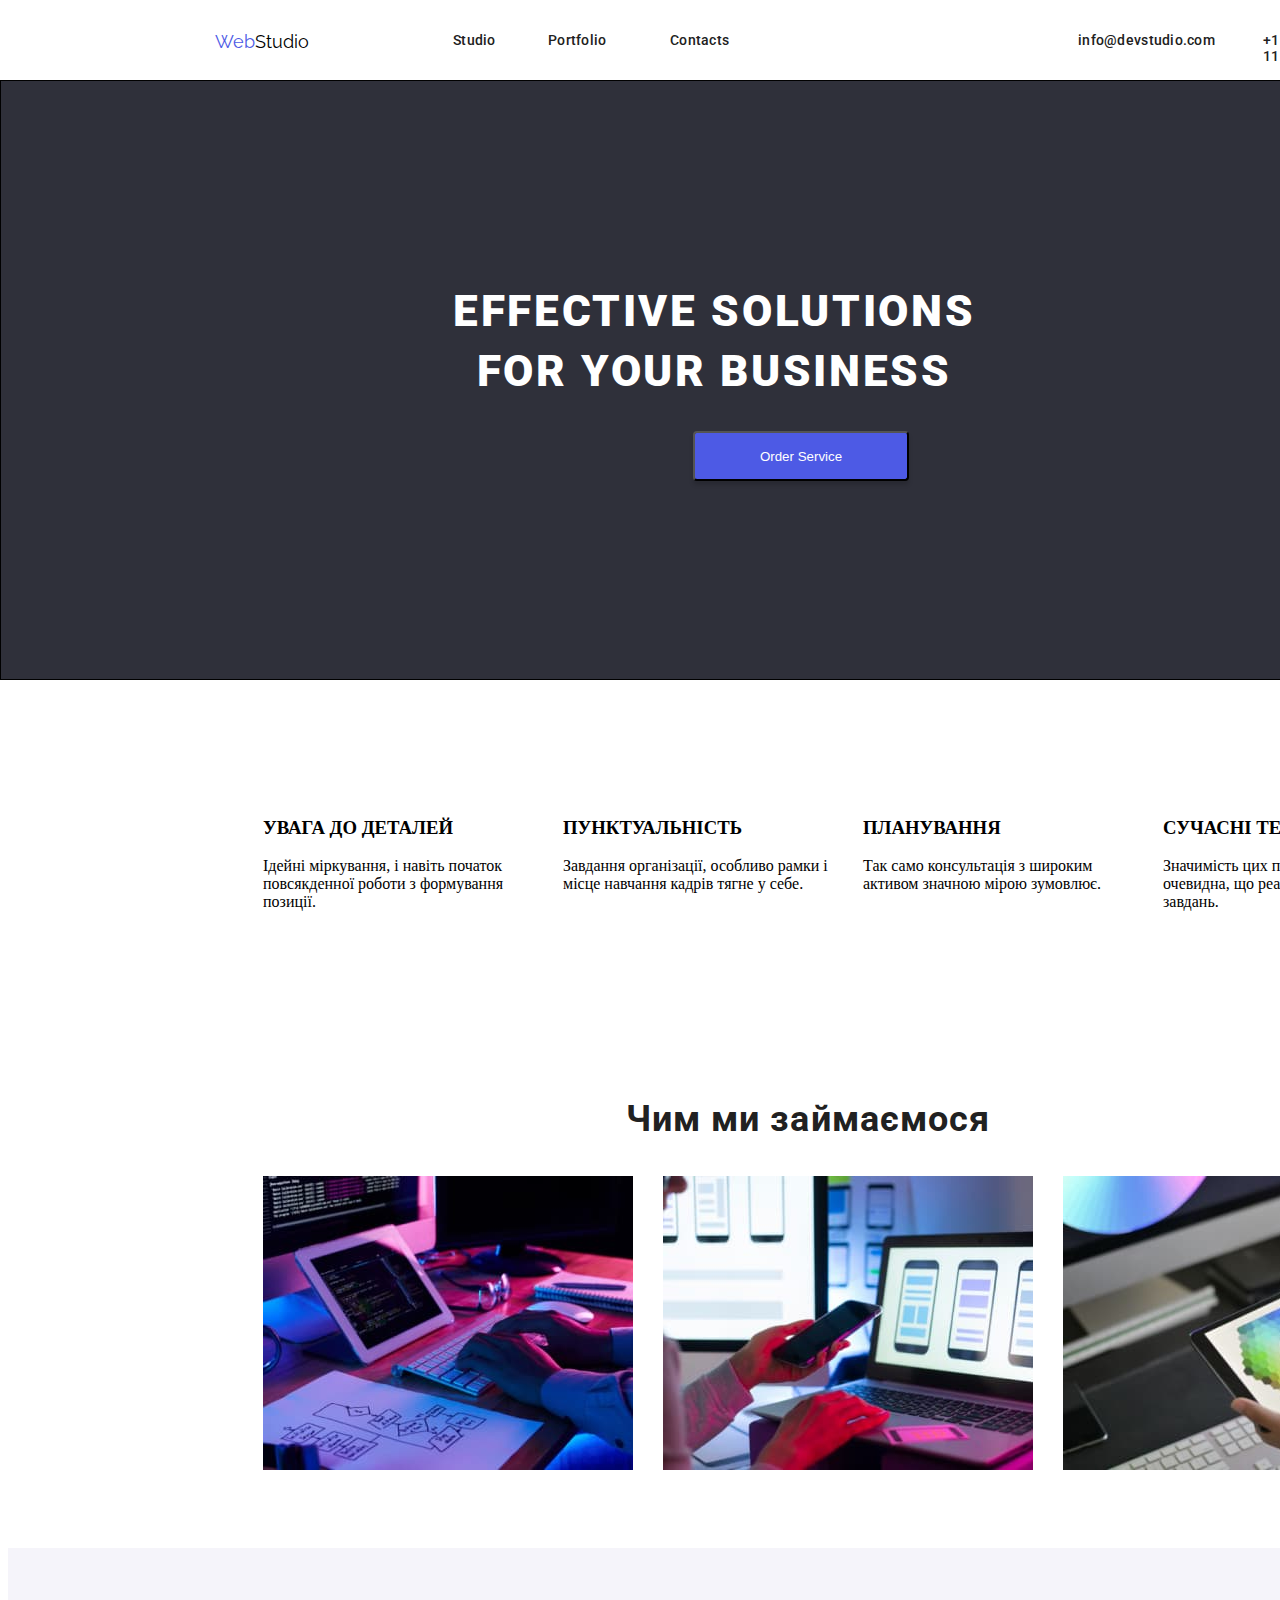
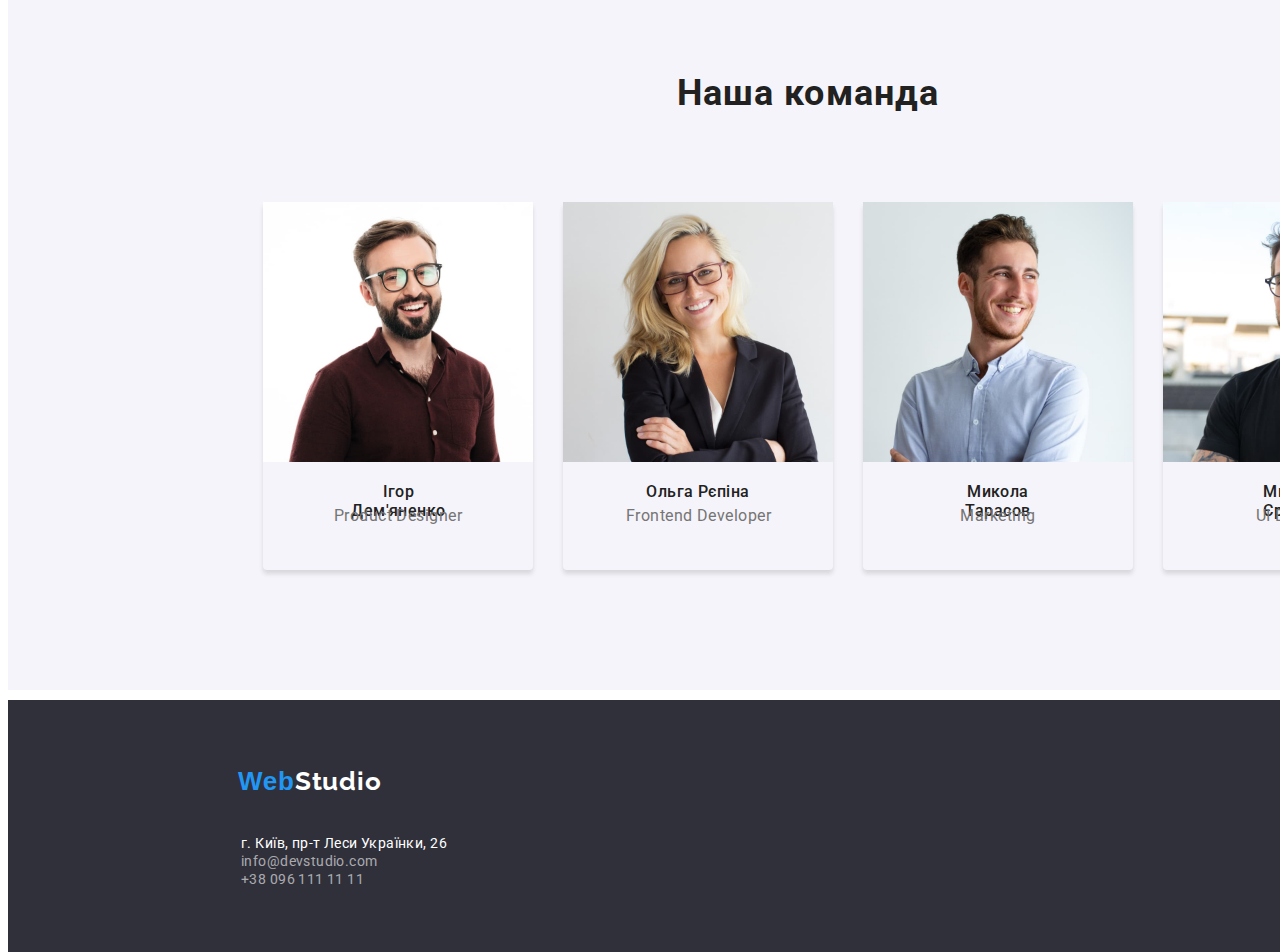
==== index.html @ 1458712d "s" ====
<!DOCTYPE html>
<html lang="uk">
<head>
  <meta charset="UTF-8">
  <meta http-equiv="X-UA-Compatible" content="IE=edge">
  <meta name="viewport" content="width=device-width, initial-scale=1.0">
  <title>WebStudio</title>
  <link rel="preconnect" href="https://fonts.googleapis.com">
  <link rel="preconnect" href="https://fonts.gstatic.com" crossorigin>
  <link href="https://fonts.googleapis.com/css2?family=Raleway:wght@700&family=Roboto:wght@400;500;700;900&display=swap" rel="stylesheet">
  <link rel="stylesheet" href="./css/style.css"/>
</head>
<body>
  <header>
    <nav>
      <a href="./index.html" class="logo"><span class="logo-web">Web</span>Studio</a>
      <ul class="social-links">
        <li class="studio"><a href="./index.html" class="link">Studio</a></li>
        <li class="portfolio"><a href="./portfolio.html" class="link">Portfolio</a></li>
        <li class="contact"><a href="#" class="link">Contacts</a></li>
      </ul>
      <span class="line"></span>
      <ul class="auth-nav">
        <li class="mail"><a href="mailto:info@devstudio.com" class="link">info@devstudio.com</a></li>
        <li class="tel"><a href="tel:+380961111111" class="link">+11 (000) 111-11-11</a></li>
      </ul>
    </nav>
  </header>
  <main>
    <section class="hero">
      <h1 class="hero-title">Effective Solutions<br>for Your Business</h1>
        <button type="button" class="button-primary link">Order Service</button>
    </section>
    <section class="features">
      <h2 class="vissually-hidden">Наші переваги</h2>
      <ul class="ul-features">
        <li class="features-first"><h3>УВАГА ДО ДЕТАЛЕЙ</h3>
          <p>Ідейні міркування, і навіть початок
          повсякденної роботи з формування
          позиції.</p></li>
        <li class="features-second"><h3>ПУНКТУАЛЬНІСТЬ</h3>
          <p>Завдання організації, особливо рамки
          і місце навчання кадрів тягне у себе.</p></li>
        <li class="features-third"><h3>ПЛАНУВАННЯ</h3>
          <p>Так само консультація з широким
          активом значною мірою зумовлює.</p></li>
        <li class="features-fourth"><h3>СУЧАСНІ ТЕХНОЛОГІЇ</h3>
          <p>Значимість цих проблем настільки
          очевидна, що реалізація планових
          завдань.</p></li>
      </ul>
    </section>
    <section class="what-we-do">
      <h2 class="header-section">Чим ми займаємося</h2>
      <ul>
        <li class="jeden"><img src="./img/img.jpg" alt="людина працює з кодом" width="370" height="294"></li>
        <li class="dwa"><img src="./img/box2.jpg" alt="фотографування" width="370" height="294"></li>
        <li class="trzy"><img src="./img/box3.jpg" alt="проєктування" width="370" height="294"></li>
      </ul>
    </section>
    <section class="crew">
      <h2 class="header-crew">Наша команда</h2>
      <ul>
        <li class="igor"><img src="./img/igor.jpg" alt="чоловік у бардовій рубашці" width="270" height="260"><h3 class="namej">Ігор Дем'яненко</h3><p class="pnamej">Product Designer</p></li>
        <li class="olga"><img src="./img/olga.jpg" alt="дівчина в окулярах" width="270" height="260"><h3 class="named">Ольга Рєпіна</h3><p class="pnamed">Frontend Developer</p></li>
        <li class="mykola"><img src="./img/mykola.jpg" alt="хлопець сміється" width="270" height="260"><h3 class="namet">Микола Тарасов</h3><p class="pnamet">Marketing</p></li>
        <li class="michael"><img src="./img/michael.jpg" alt="чоловік в окулярах дивиться в камеру" width="270" height="260"><h3 class="namef">Михайло Єрмаков</h3><p class="pnamef">UI Designer</p></li>
      </ul>
    </section>
  </main>
  <footer class="footer">
    <a href="./index.html" class="logo-footer"><span class="logo-web-footer">Web</span>Studio</a>
    <address>
      <ul class="footer-links">
        <li class="address"><a href="https://goo.gl/maps/CPtrU1FHBa2aNyZL9" class="link-add">г. Київ, пр-т Леси Українки, 26</a></li>
        <li class="mailto"><a href="mailto:info@devstudio.com" class="link-mail">info@devstudio.com</a></li>
        <li class="phone"><a href="tel:+380961111111" class="link-phone">+38 096 111 11 11</a></li>
      </ul>
    </address>
  </footer>
</body>
</html>
---- css/style.css ----
body {
    color: 'Roboto', sans-serif;
}
.social-links .link {
    color:#212121;
    text-decoration: none;
}
.social-links .link:hover,
.social-links .link:focus {
  color: #2196F3;
}
.social-links .link:active {
    color: #2196F3;
}
.auth-nav .link {
    color:#212121;
    text-decoration: none;
}
.auth-nav .link:hover,
.auth-nav .link:focus {
  color: #2196F3;
}
.auth-nav .link:active {
    color: #2196F3;
}
.contact {
    position: absolute;
    width: 64px;
    height: 16px;
    left: 670px;
    top: 32px;
    font-family: 'Roboto';
    font-style: normal;
    font-weight: 500;
    font-size: 14px;
    line-height: 16px;
    letter-spacing: 0.02em;
}
.studio{
    position: absolute;
    width: 45px;
    height: 16px;
    left: 453px;
    right: 1102px;
    top: 32px;
    font-family: 'Roboto';
    font-style: normal;
    font-weight: 500;
    font-size: 14px;
    line-height: 16px;
    letter-spacing: 0.02em;
}
.portfolio {
    position: absolute;
    width: 72px;
    height: 16px;
    left: 548px;
    top: 32px;
    font-family: 'Roboto';
    font-style: normal;
    font-weight: 500;
    font-size: 14px;
    line-height: 16px;
    letter-spacing: 0.02em;
    color: #212121;
}
.mail {
    position: absolute;
    width: 135px;
    height: 16px;
    left: 1078px;
    top: 32px;
    font-family: 'Roboto';
    font-style: normal;
    font-weight: 500;
    font-size: 14px;
    line-height: 16px;
    letter-spacing: 0.02em;
    color: #2196F3;
}
.tel {
    position: absolute;
    width: 122px;
    height: 16px;
    left: 1263px;
    top: 32px;
    font-family: 'Roboto';
    font-style: normal;
    font-weight: 500;
    font-size: 14px;
    line-height: 16px;
    letter-spacing: 0.02em;
    color: #757575;
}
.logo {
    position: absolute;
    font-family: 'Raleway', sans-serif; 
    font-style: normal;
    text-decoration: none; 
    color: #000000; 
    font-size: 18px; 
    line-height: 21px;
    letter-spacing: 3%; 
    font-weight: 400px; 
    line-height: 30.52px;
    width: 145px;
    height: 31px;
    left: 215px;
    top: 24px;
}
.logo-web {
    font-family: 'Raleway', sans-serif;
    line-height: 35.96px;
    color: #4D5AE5;
}
li {
    list-style-type: none; 
}
nav {
    position: absolute;
    width: 1600px;
    height: 80px;
    left: 0px;
    top: 0px;
    
    background: #FFFFFF;
}
.hero {
    box-sizing: border-box;
    position: absolute;
    width: 1600px;
    height: 600px;
    left: 0px;
    top: 80px;
    background: #2F303A;
    border: 1px solid #000000;
}
.hero-title {
    position: absolute;
    font-family: 'Roboto';
    font-style: normal;
    font-weight: 900;
    font-size: 44px;
    line-height: 60px;
    text-align: center;
    letter-spacing: 0.06em;
    text-transform: uppercase;
    color: #FFFFFF;
    margin-top: 200px;
    margin-left: 452px;
    margin-right: 452px;
}
.button-primary {
    position: absolute;
    width: 216px;
    height: 50px;
    margin-top: 350px;
    margin-left: 692px;
    margin-right: 692px;
    background: #4D5AE5;
    box-shadow: 0px 4px 4px rgba(0, 0, 0, 0.15);
    border-radius: 4px;
    color: #FFFFFF; 
}
.vissually-hidden {
    position: absolute; 
    white-space: nowrap; 
    width: 1px; 
    height: 1px; 
    overflow: hidden; 
    border: 0; 
    padding: 0; 
    clip: rect(0 0 0 0); 
    clip-path: inset(50%); 
    margin: -1px;
}
.features {
    position: absolute;
}
.features-first {
    position: absolute;
    width: 270px;
    height: 98px;
    margin-left: 215px;
    margin-right:30px;
    margin-top: 774px;
}
.features-second {
    position: absolute;
    width: 270px;
    height: 74px;
    margin-left: 515px;
    margin-right:30px;
    margin-top: 774px;
}
.features-third {
    position: absolute;
    width: 270px;
    height: 74px;
    margin-left: 815px;
    margin-right:30px;
    margin-top: 774px;
}
.features-fourth {
    position: absolute;
    width: 270px;
    height: 98px;
    margin-left: 1115px;
    margin-top: 774px;
    margin-right: 215px;
}
.what-we-do {
    position: absolute;
    margin-top: 94px;
}
.header-section {
    position: absolute;
    width: 366px;
    height: 42px;
    left: 617px;
    top: 966px;
    font-family: 'Roboto';
    font-style: normal;
    font-weight: 700;
    font-size: 36px;
    line-height: 42px;
    text-align: center;
    letter-spacing: 0.03em;
    color: #212121;
}
.jeden {
    position: absolute;
    margin-top: 1058px;
    margin-right: 30px;
    margin-left: 215px;
}
.dwa {
    position: absolute;
    margin-top: 1058px;
    margin-right: 30px;
    margin-left: 615px;
}
.trzy {
    position: absolute;
    margin-top: 1058px;
    margin-right: 30px;
    margin-left: 1015px;
}
.crew {
    position: absolute;
    width: 1600px;
    height: 648px;
    margin-top: 1540px;
    padding-top: 94px;
    background: #F5F4FA;
}
.header-crew {
    position: absolute;
    width: 264px;
    height: 42px;
    margin-left: 668px;
    margin-right: 668px;
    font-family: 'Roboto';
    font-style: normal;
    font-weight: 700;
    font-size: 36px;
    line-height: 42px;
    text-align: center;
    letter-spacing: 0.03em;
    color: #212121;
}
.igor {
    position: absolute;
    width: 270px;
    height: 368px;
    margin-top: 144px;
    margin-left:215px;
    margin-right: 30px;
    box-shadow: 0px 4px 4px rgba(60, 59, 59, 0.15);
    border-radius: 4px;
}
.namej {
    position: absolute;
    width: 129px;
    height: 19px;
    margin-left: 71px;
    margin-right: 70px;
    font-family: 'Roboto';
    font-style: normal;
    font-weight: 500;
    font-size: 16px;
    line-height: 19px;
    text-align: center;
    letter-spacing: 0.03em;
    color: #212121; 
}
.pnamej {
    position: absolute;
    width: 130px;
    height: 19px;
    margin-top: 40px;
    margin-left: 70px;
    margin-right: 70px;
    font-family: 'Roboto';
    font-style: normal;
    font-weight: 400;
    font-size: 16px;
    line-height: 19px;
    text-align: center;
    letter-spacing: 0.03em;
    color: #757575;
}
.olga {
    position: absolute;
    width: 270px;
    height: 368px;
    margin-top: 144px;
    margin-left: 515px;
    margin-right: 30px;
    box-shadow: 0px 4px 4px rgba(60, 59, 59, 0.15);
    border-radius: 4px;

}
.named {
    position: absolute;
    width: 104px;
    height: 19px;
    margin-left: 83px;
    margin-right: 83px;
    font-family: 'Roboto';
    font-style: normal;
    font-weight: 500;
    font-size: 16px;
    line-height: 19px;
    text-align: center;
    letter-spacing: 0.03em;
    color: #212121;
}
.pnamed {
    position: absolute;
    width: 147px;
    height: 19px;
    margin-top: 40px;
    margin-left: 62px;
    margin-right: 61px;
    font-family: 'Roboto';
    font-style: normal;
    font-weight: 400;
    font-size: 16px;
    line-height: 19px;
    text-align: center;
    letter-spacing: 0.03em;
    color: #757575;
}
.mykola {
    position: absolute;
    width: 270px;
    height: 368px;
    margin-top: 144px;
    margin-left: 815px;
    margin-right: 30px;
    box-shadow: 0px 4px 4px rgba(60, 59, 59, 0.15);
    border-radius: 4px;

}
.namet {
    position: absolute;
    width: 130px;
    height: 19px;
    margin-left: 70px;
    margin-right: 70px;
    font-family: 'Roboto';
    font-style: normal;
    font-weight: 500;
    font-size: 16px;
    line-height: 19px;
    text-align: center;
    letter-spacing: 0.03em;
    color: #212121;
}
.pnamet {
    position: absolute;
    width: 76px;
    height: 19px;
    margin-top: 40px;
    margin-left: 97px;
    margin-right: 97px;
    font-family: 'Roboto';
    font-style: normal;
    font-weight: 400;
    font-size: 16px;
    line-height: 19px;
    /* identical to box height */

    text-align: center;
    letter-spacing: 0.03em;

    color: #757575;
}
.michael {
    position: absolute;
    width: 270px;
    height: 368px;
    margin-top: 144px;
    margin-left: 1115px;
    margin-right: 30px;
    box-shadow: 0px 4px 4px rgba(60, 59, 59, 0.15);
    border-radius: 4px;
}
.namef {
    position: absolute;
    width: 145px;
    height: 19px;
    margin-left: 63px;
    margin-right: 62px;
    font-family: 'Roboto';
    font-style: normal;
    font-weight: 500;
    font-size: 16px;
    line-height: 19px;
    /* identical to box height */

    text-align: center;
    letter-spacing: 0.03em;

    color: #212121;
}
.pnamef {
    position: absolute;
    width: 87px;
    height: 19px;
    margin-top: 40px;
    margin-left: 92px;
    margin-right: 91px;
    font-family: 'Roboto';
    font-style: normal;
    font-weight: 400;
    font-size: 16px;
    line-height: 19px;
    text-align: center;
    letter-spacing: 0.03em;

    color: #757575;
}
.footer {
    position: absolute;
    width: 1600px;
    height: 252px;
    top: 2300px;
    background: #2F303A;
}
.logo-footer {
    position: absolute;
    width: 145px;
    height: 31px;
    margin-left: 230px;
    margin-top: 64px;
    text-decoration: none;
    font-family: 'Raleway';
    font-style: normal;
    font-weight: 700;
    font-size: 26px;
    line-height: 31px;
    /* identical to box height */
    letter-spacing: 0.03em;
    color: #FFFFFF; 
}
.logo-web-footer {
    font-family: 'Oleo Script', sans-serif;
    line-height: 35.96px;
    color: #2196F3;
}
address {
    position: absolute;
    width: 231px;
    height: 81px;
    margin-top: 115px;
    margin-left: 193px;
}
.address {
    position: absolute;
    width: 231px;
    height: 21px;
    font-family: 'Roboto';
    font-style: normal;
    font-weight: 400;
    font-size: 14px;
    line-height: 24px;
    letter-spacing: 0.03em;
}
.mailto {
    position: absolute;
    width: 231px;
    height: 21px;
    margin-top: 18px;
    font-family: 'Roboto';
    font-style: normal;
    font-weight: 400;
    font-size: 14px;
    line-height: 24px;
    letter-spacing: 0.03em;
    color: rgba(255, 255, 255, 0.6);
}
.phone {
    position: absolute;
    width: 231px;
    height: 21px;
    margin-top: 36px;
    font-family: 'Roboto';
    font-style: normal;
    font-weight: 400;
    font-size: 14px;
    line-height: 24px;
    letter-spacing: 0.03em;
    color: rgba(255, 255, 255, 0.6);
}
.line {
    position: absolute;
    width: 1600px;
    height: 0px;
    left: 0px;
    top: 80px;
    border: 1px solid #ECECEC;
}
.link-add {
    text-decoration: none;
    color: #FFFFFF;
}
.link-mail {
    text-decoration: none;
    color: rgba(255, 255, 255, 0.6);
}
.link-phone {
    text-decoration: none;
    color: rgba(255, 255, 255, 0.6);
}
.direction-list {
    position: absolute;
    width: 575px;
    height: 54px;
    margin-top: 174px;
}
.all {
    position: absolute;
    width: 73px;
    height: 38px;
    margin-left: 512px;
    background: #F5F4FA;
    border-radius: 4px;
    border: none;
    cursor: pointer;
}
.websites {
    position: absolute;
    width: 125px;
    height: 38px;
    margin-left: 593px;
    background: #F5F4FA;
    border-radius: 4px;
    border: none;
    cursor: pointer;
}
.additional {
    position: absolute;
    width: 112px;
    height: 38px;
    margin-left: 726px;
    background: #F5F4FA;
    border-radius: 4px;
    border: none;
    cursor: pointer;
}
.design {
    position: absolute;
    width: 103px;
    height: 38px;
    margin-left: 846px;
    background: #F5F4FA;
    border-radius: 4px;
    border: none;
    cursor: pointer;
}
.marketing {
    position: absolute;
    width: 130px;
    height: 38px;
    margin-left: 957px;
    background: #F5F4FA;
    border-radius: 4px;
    border: none;
    cursor: pointer;
}
.butlink:hover {
    background-color: #2196F3;
    color: #FFFFFF;
}
.techno {
    position: absolute;
    width: 370px;
    height: 404px;
    left: 215px;
    top: 262px;
}
.htech {
    position: absolute;
    width: 322px;
    height: 36px;
    margin-left: 24px;
    margin-right: 24px;
    font-family: 'Roboto';
    font-style: normal;
    font-weight: 700;
    font-size: 18px;
    line-height: 36px;
    letter-spacing: 0.06em;
    color: #212121;
}
.ptech {
    position: absolute;
    width: 322px;
    height: 30px;
    margin-top: 60px;
    margin-left: 24px;
    margin-right: 24px;
    font-family: 'Roboto';
    font-style: normal;
    font-weight: 400;
    font-size: 16px;
    line-height: 30px;
    letter-spacing: 0.03em;
    color: #757575;
}
.orlen {
    position: absolute;
    width: 370px;
    height: 404px;
    left: 615px;
    top: 262px;
}
.horlen {
    position: absolute;
    width: 322px;
    height: 36px;
    margin-left: 24px;
    margin-right: 24px;
    font-family: 'Roboto';
    font-style: normal;
    font-weight: 700;
    font-size: 18px;
    line-height: 36px;
    letter-spacing: 0.06em;
    color: #212121;
}
.porlen {
    position: absolute;
    width: 322px;
    height: 30px;
    margin-top: 60px;
    margin-left: 24px;
    margin-right: 24px;
    font-family: 'Roboto';
    font-style: normal;
    font-weight: 400;
    font-size: 16px;
    line-height: 30px;
    letter-spacing: 0.03em;
    color: #757575;
}
.seafood {
    position: absolute;
    width: 370px;
    height: 404px;
    left: 1015px;
    top: 262px;
}
.hseafood {
    position: absolute;
    width: 322px;
    height: 36px;
    margin-left: 24px;
    margin-right: 24px;
    font-family: 'Roboto';
    font-style: normal;
    font-weight: 700;
    font-size: 18px;
    line-height: 36px;
    letter-spacing: 0.06em;
    color: #212121;
}
.pseafood {
    position: absolute;
    width: 322px;
    height: 30px;
    margin-top: 60px;
    margin-left: 24px;
    margin-right: 24px;
    font-family: 'Roboto';
    font-style: normal;
    font-weight: 400;
    font-size: 16px;
    line-height: 30px;
    letter-spacing: 0.03em;
    color: #757575;
}
.prime {
    position: absolute;
    width: 370px;
    height: 404px;
    left: 215px;
    top: 696px;
}
.hprime {
    position: absolute;
    width: 322px;
    height: 36px;
    margin-left: 24px;
    margin-right: 24px;
    font-family: 'Roboto';
    font-style: normal;
    font-weight: 700;
    font-size: 18px;
    line-height: 36px;
    letter-spacing: 0.06em;
    color: #212121;
}
.pprime {
    position: absolute;
    width: 322px;
    height: 30px;
    margin-top: 60px;
    margin-left: 24px;
    margin-right: 24px;
    font-family: 'Roboto';
    font-style: normal;
    font-weight: 400;
    font-size: 16px;
    line-height: 30px;
    letter-spacing: 0.03em;
    color: #757575;
}
.boxes {
    position: absolute;
    width: 370px;
    height: 404px;
    left: 615px;
    top: 696px;
}
.hboxes {
    position: absolute;
    width: 322px;
    height: 36px;
    margin-left: 24px;
    margin-right: 24px;
    font-family: 'Roboto';
    font-style: normal;
    font-weight: 700;
    font-size: 18px;
    line-height: 36px;
    letter-spacing: 0.06em;
    color: #212121;
}
.pboxes {
    position: absolute;
    width: 322px;
    height: 30px;
    margin-top: 60px;
    margin-left: 24px;
    margin-right: 24px;
    font-family: 'Roboto';
    font-style: normal;
    font-weight: 400;
    font-size: 16px;
    line-height: 30px;
    letter-spacing: 0.03em;
    color: #757575;
}
.inspiration {
    position: absolute;
    width: 370px;
    height: 404px;
    left: 1015px;
    top: 696px;
}
.hins {
    position: absolute;
    width: 322px;
    height: 36px;
    margin-left: 24px;
    margin-right: 24px;
    font-family: 'Roboto';
    font-style: normal;
    font-weight: 700;
    font-size: 18px;
    line-height: 36px;
    letter-spacing: 0.06em;
    color: #212121;
}
.pins {
    position: absolute;
    width: 322px;
    height: 30px;
    margin-top: 60px;
    margin-left: 24px;
    margin-right: 24px;
    font-family: 'Roboto';
    font-style: normal;
    font-weight: 400;
    font-size: 16px;
    line-height: 30px;
    letter-spacing: 0.03em;
    color: #757575;
}
.limited {
    position: absolute;
    width: 370px;
    height: 404px;
    left: 215px;
    top: 1130px;
}
.hlimit {
    position: absolute;
    width: 322px;
    height: 36px;
    margin-left: 24px;
    margin-right: 24px;
    font-family: 'Roboto';
    font-style: normal;
    font-weight: 700;
    font-size: 18px;
    line-height: 36px;
    letter-spacing: 0.06em;
    color: #212121;
}
.plimit {
    position: absolute;
    width: 322px;
    height: 30px;
    margin-top: 60px;
    margin-left: 24px;
    margin-right: 24px;
    font-family: 'Roboto';
    font-style: normal;
    font-weight: 400;
    font-size: 16px;
    line-height: 30px;
    letter-spacing: 0.03em;
    color: #757575;
}
.lab {
    position: absolute;
    width: 370px;
    height: 404px;
    left: 615px;
    top: 1130px;
}
.hlab {
    position: absolute;
    width: 322px;
    height: 36px;
    margin-left: 24px;
    margin-right: 24px;
    font-family: 'Roboto';
    font-style: normal;
    font-weight: 700;
    font-size: 18px;
    line-height: 36px;
    letter-spacing: 0.06em;
    color: #212121;
}
.plab {
    position: absolute;
    width: 322px;
    height: 30px;
    margin-top: 60px;
    margin-left: 24px;
    margin-right: 24px;
    font-family: 'Roboto';
    font-style: normal;
    font-weight: 400;
    font-size: 16px;
    line-height: 30px;
    letter-spacing: 0.03em;
    color: #757575;
}
.grow {
    position: absolute;
    width: 370px;
    height: 404px;
    left: 1015px;
    top: 1130px;
}
.hgrow {
    position: absolute;
    width: 322px;
    height: 36px;
    margin-left: 24px;
    margin-right: 24px;
    font-family: 'Roboto';
    font-style: normal;
    font-weight: 700;
    font-size: 18px;
    line-height: 36px;
    letter-spacing: 0.06em;
    color: #212121;
}
.pgrow {
    position: absolute;
    width: 322px;
    height: 30px;
    margin-top: 60px;
    margin-left: 24px;
    margin-right: 24px;
    font-family: 'Roboto';
    font-style: normal;
    font-weight: 400;
    font-size: 16px;
    line-height: 30px;
    letter-spacing: 0.03em;
    color: #757575;
}
.port-footer {
    position: absolute;
    width: 1600px;
    height: 252px;
    left: 0px;
    top: 1628px;
    background-color: #2F303A;
}
.logo-port-footer {
    text-decoration: none;
    position: absolute;
    width: 145px;
    height: 31px;
    margin-top: 60px;
    margin-left: 215px;
    font-family: 'Raleway';
    font-style: normal;
    font-weight: 700;
    font-size: 26px;
    line-height: 31px;
    letter-spacing: 0.03em;
    color: #FFFFFF;
}
.logo-port-footer-web {
    position: absolute;
    font-family: 'Raleway';
    font-style: normal;
    font-weight: 700;
    font-size: 26px;
    line-height: 31px;
    letter-spacing: 0.03em;
    color:#2196F3;
}
.port-foot {
    position: absolute;
    width: 231px;
    height: 81px;
    margin-top: -20px;
    margin-left: -18px;
}
.addr {
    position: absolute;
    width: 231px;
    height: 21px;
    font-family: 'Roboto';
    font-style: normal;
    font-weight: 400;
    font-size: 14px;
    line-height: 24px;
    letter-spacing: 0.03em;
    color: #FFFFFF;
}
.ma {
    position: absolute;
    width: 231px;
    height: 21px;
    margin-top: 18px;
    font-family: 'Roboto';
    font-style: normal;
    font-weight: 400;
    font-size: 14px;
    line-height: 24px;
    letter-spacing: 0.03em;
    color: rgba(255, 255, 255, 0.6);
}
.te {
    position: absolute;
    width: 231px;
    height: 21px;
    margin-top: 36px;
    font-family: 'Roboto';
    font-style: normal;
    font-weight: 400;
    font-size: 14px;
    line-height: 24px;
    letter-spacing: 0.03em;
    color: rgba(255, 255, 255, 0.6);
}
.aaddr {
    text-decoration: none;
    color: #FFFFFF;
}
.ama {
    text-decoration: none;
    color: rgba(255, 255, 255, 0.6);
}
.ate {
    text-decoration: none;
    color: rgba(255, 255, 255, 0.6);
}
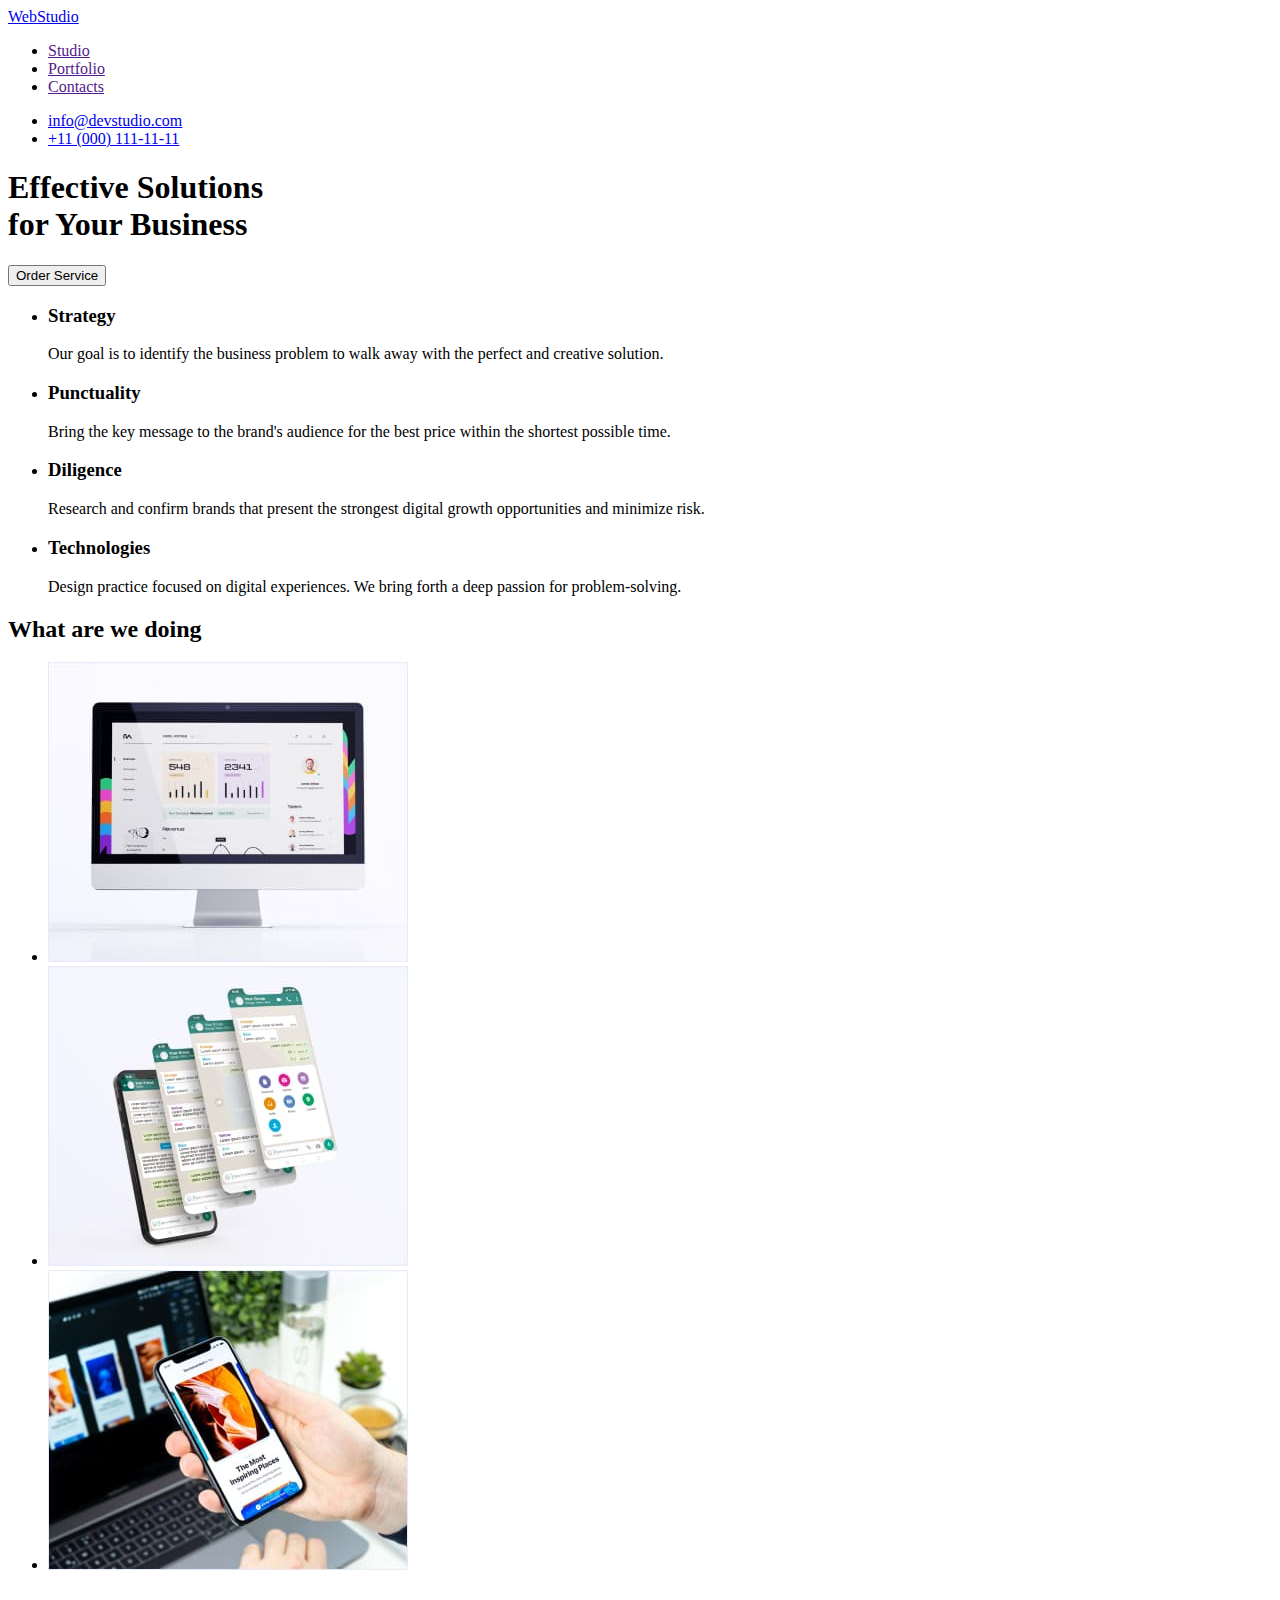
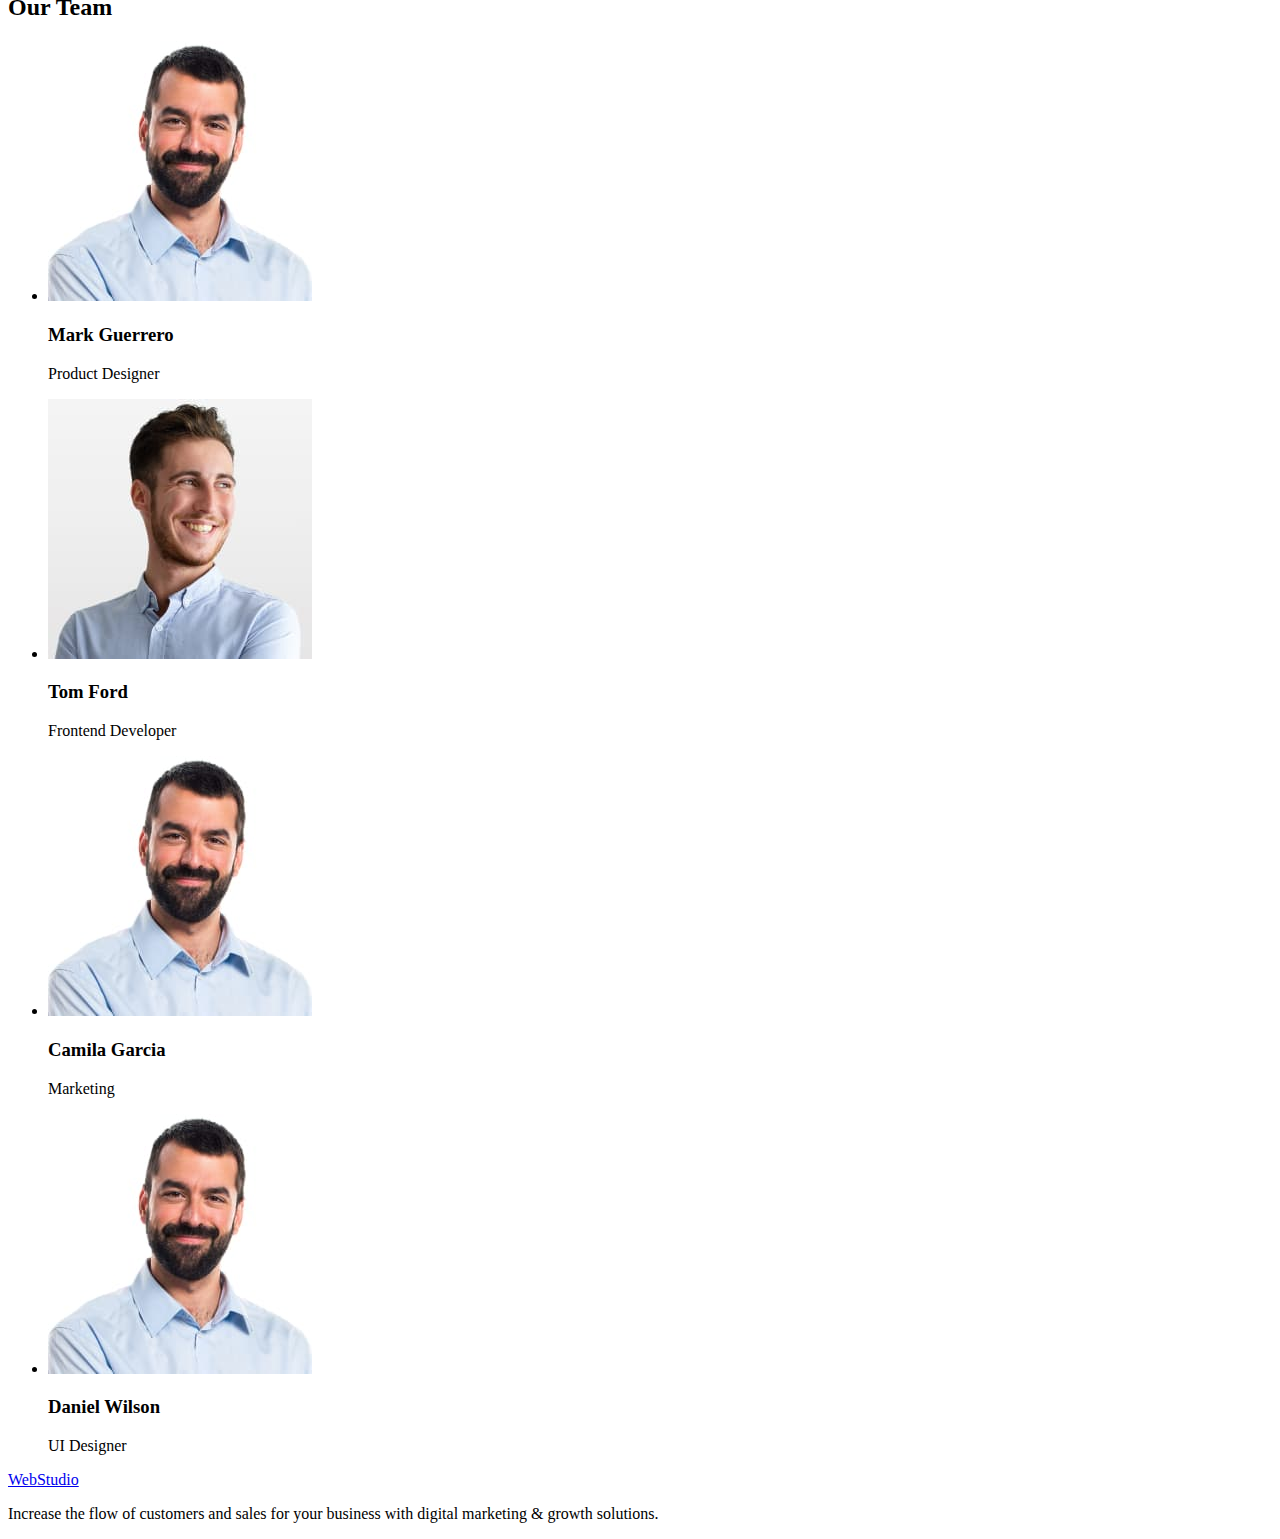
==== commit c83274a6: "Summary" ====
--- a/index.html
+++ b/index.html
@@ -1,82 +1,78 @@
 <!DOCTYPE html>
-<html lang="uk">
+<html lang="en">
 <head>
-  <meta charset="UTF-8">
-  <meta http-equiv="X-UA-Compatible" content="IE=edge">
-  <meta name="viewport" content="width=device-width, initial-scale=1.0">
-  <title>WebStudio</title>
-  <link rel="preconnect" href="https://fonts.googleapis.com">
-  <link rel="preconnect" href="https://fonts.gstatic.com" crossorigin>
-  <link href="https://fonts.googleapis.com/css2?family=Raleway:wght@700&family=Roboto:wght@400;500;700;900&display=swap" rel="stylesheet">
-  <link rel="stylesheet" href="./css/style.css"/>
+    <meta charset="UTF-8">
+    <meta http-equiv="X-UA-Compatible" content="IE=edge">
+    <meta name="viewport" content="width=device-width, initial-scale=1.0">
+    <title>Document</title>
 </head>
 <body>
-  <header>
-    <nav>
-      <a href="./index.html" class="logo"><span class="logo-web">Web</span>Studio</a>
-      <ul class="social-links">
-        <li class="studio"><a href="./index.html" class="link">Studio</a></li>
-        <li class="portfolio"><a href="./portfolio.html" class="link">Portfolio</a></li>
-        <li class="contact"><a href="#" class="link">Contacts</a></li>
-      </ul>
-      <span class="line"></span>
-      <ul class="auth-nav">
-        <li class="mail"><a href="mailto:info@devstudio.com" class="link">info@devstudio.com</a></li>
-        <li class="tel"><a href="tel:+380961111111" class="link">+11 (000) 111-11-11</a></li>
-      </ul>
-    </nav>
-  </header>
-  <main>
-    <section class="hero">
-      <h1 class="hero-title">Effective Solutions<br>for Your Business</h1>
-        <button type="button" class="button-primary link">Order Service</button>
-    </section>
-    <section class="features">
-      <h2 class="vissually-hidden">Наші переваги</h2>
-      <ul class="ul-features">
-        <li class="features-first"><h3>УВАГА ДО ДЕТАЛЕЙ</h3>
-          <p>Ідейні міркування, і навіть початок
-          повсякденної роботи з формування
-          позиції.</p></li>
-        <li class="features-second"><h3>ПУНКТУАЛЬНІСТЬ</h3>
-          <p>Завдання організації, особливо рамки
-          і місце навчання кадрів тягне у себе.</p></li>
-        <li class="features-third"><h3>ПЛАНУВАННЯ</h3>
-          <p>Так само консультація з широким
-          активом значною мірою зумовлює.</p></li>
-        <li class="features-fourth"><h3>СУЧАСНІ ТЕХНОЛОГІЇ</h3>
-          <p>Значимість цих проблем настільки
-          очевидна, що реалізація планових
-          завдань.</p></li>
-      </ul>
-    </section>
-    <section class="what-we-do">
-      <h2 class="header-section">Чим ми займаємося</h2>
-      <ul>
-        <li class="jeden"><img src="./img/img.jpg" alt="людина працює з кодом" width="370" height="294"></li>
-        <li class="dwa"><img src="./img/box2.jpg" alt="фотографування" width="370" height="294"></li>
-        <li class="trzy"><img src="./img/box3.jpg" alt="проєктування" width="370" height="294"></li>
-      </ul>
-    </section>
-    <section class="crew">
-      <h2 class="header-crew">Наша команда</h2>
-      <ul>
-        <li class="igor"><img src="./img/igor.jpg" alt="чоловік у бардовій рубашці" width="270" height="260"><h3 class="namej">Ігор Дем'яненко</h3><p class="pnamej">Product Designer</p></li>
-        <li class="olga"><img src="./img/olga.jpg" alt="дівчина в окулярах" width="270" height="260"><h3 class="named">Ольга Рєпіна</h3><p class="pnamed">Frontend Developer</p></li>
-        <li class="mykola"><img src="./img/mykola.jpg" alt="хлопець сміється" width="270" height="260"><h3 class="namet">Микола Тарасов</h3><p class="pnamet">Marketing</p></li>
-        <li class="michael"><img src="./img/michael.jpg" alt="чоловік в окулярах дивиться в камеру" width="270" height="260"><h3 class="namef">Михайло Єрмаков</h3><p class="pnamef">UI Designer</p></li>
-      </ul>
-    </section>
-  </main>
-  <footer class="footer">
-    <a href="./index.html" class="logo-footer"><span class="logo-web-footer">Web</span>Studio</a>
-    <address>
-      <ul class="footer-links">
-        <li class="address"><a href="https://goo.gl/maps/CPtrU1FHBa2aNyZL9" class="link-add">г. Київ, пр-т Леси Українки, 26</a></li>
-        <li class="mailto"><a href="mailto:info@devstudio.com" class="link-mail">info@devstudio.com</a></li>
-        <li class="phone"><a href="tel:+380961111111" class="link-phone">+38 096 111 11 11</a></li>
-      </ul>
-    </address>
-  </footer>
+    <header>
+        <nav>
+            <a href="./index.html"><span>Web</span>Studio</a>
+            <ul>
+                <li><a href="">Studio</a></li>
+                <li><a href="">Portfolio</a></li>
+                <li><a href="">Contacts</a></li>
+            </ul>
+            <ul>
+                <li><a href="mailto:info@devstudio.com" class="link">info@devstudio.com</a></li>
+                <li><a href="tel:+110001111111" class="link">+11 (000) 111-11-11</a></li>
+            </ul>
+        </nav>
+    </header>
+    <main>
+        <section>
+            <h1>Effective Solutions<br>for Your Business</h1>
+            <button type="button">Order Service</button>
+        </section>
+        <section>
+            <ul>
+                <li><h3>Strategy</h3>
+                <p>Our goal is to identify the business 
+                    problem to walk away with the 
+                    perfect and creative solution.</p>
+                </li>
+                <li><h3>Punctuality</h3>
+                <p>Bring the key message to the 
+                    brand's audience for the best price 
+                    within the shortest possible time.</p>
+                </li>
+                <li><h3>Diligence</h3>
+                <p>Research and confirm brands that 
+                    present the strongest digital growth 
+                    opportunities and minimize risk.</p>
+                </li>
+                <li><h3>Technologies</h3>
+                <p>Design practice focused on digital 
+                    experiences. We bring forth a deep 
+                    passion for problem-solving.</p>
+                </li>
+            </ul>
+        </section>
+        <section>
+            <h2>What are we doing</h2>
+            <ul>
+                <li><img src="./images/monitor.jpg" alt="monitor" width="360" height="300"></li>
+                <li><img src="./images/phones.jpg" alt="phones" width="360" height="300"></li>
+                <li><img src="./images/places.jpg" alt="places" width="360" height="300"></li>
+            </ul>
+        </section>
+        <section>
+            <h2>Our Team</h2>
+            <ul>
+                <li><img src="./images/mark.jpg" alt="mark" width="264" height="260"><h3>Mark Guerrero</h3><p>Product Designer</p></li>
+                <li><img src="./images/tom.jpg" alt="tom" width="264" height="260"><h3>Tom Ford</h3><p>Frontend Developer</p></li>
+                <li><img src="./images/mark.jpg" alt="mark" width="264" height="260"><h3>Camila Garcia</h3><p>Marketing</p></li>
+                <li><img src="./images/mark.jpg" alt="mark" width="264" height="260"><h3>Daniel Wilson</h3><p>UI Designer</p></li>
+            </ul>
+        </section>
+    </main>
+    <footer>
+        <a href="./index.html"><span>Web</span>Studio</a>
+        <p>Increase the flow of customers and 
+            sales for your business with digital 
+            marketing & growth solutions.</p>
+    </footer>
 </body>
 </html>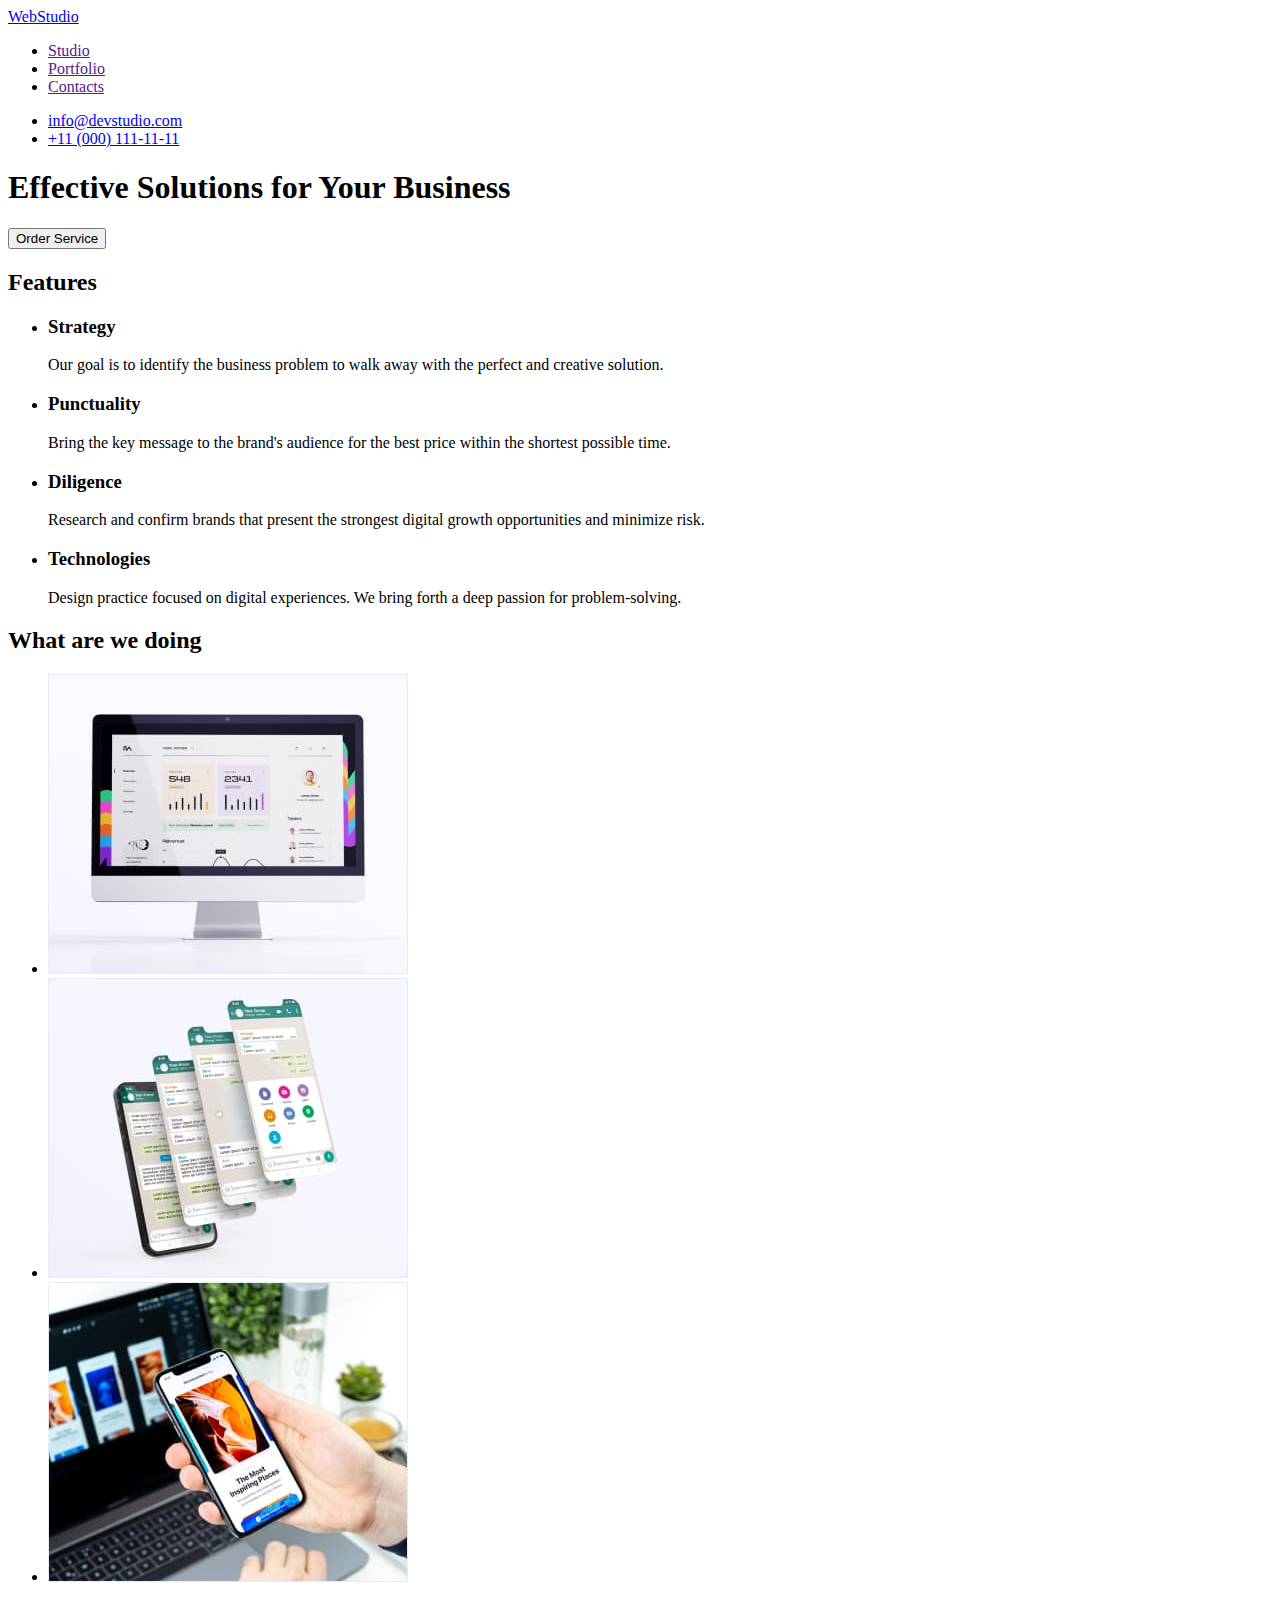
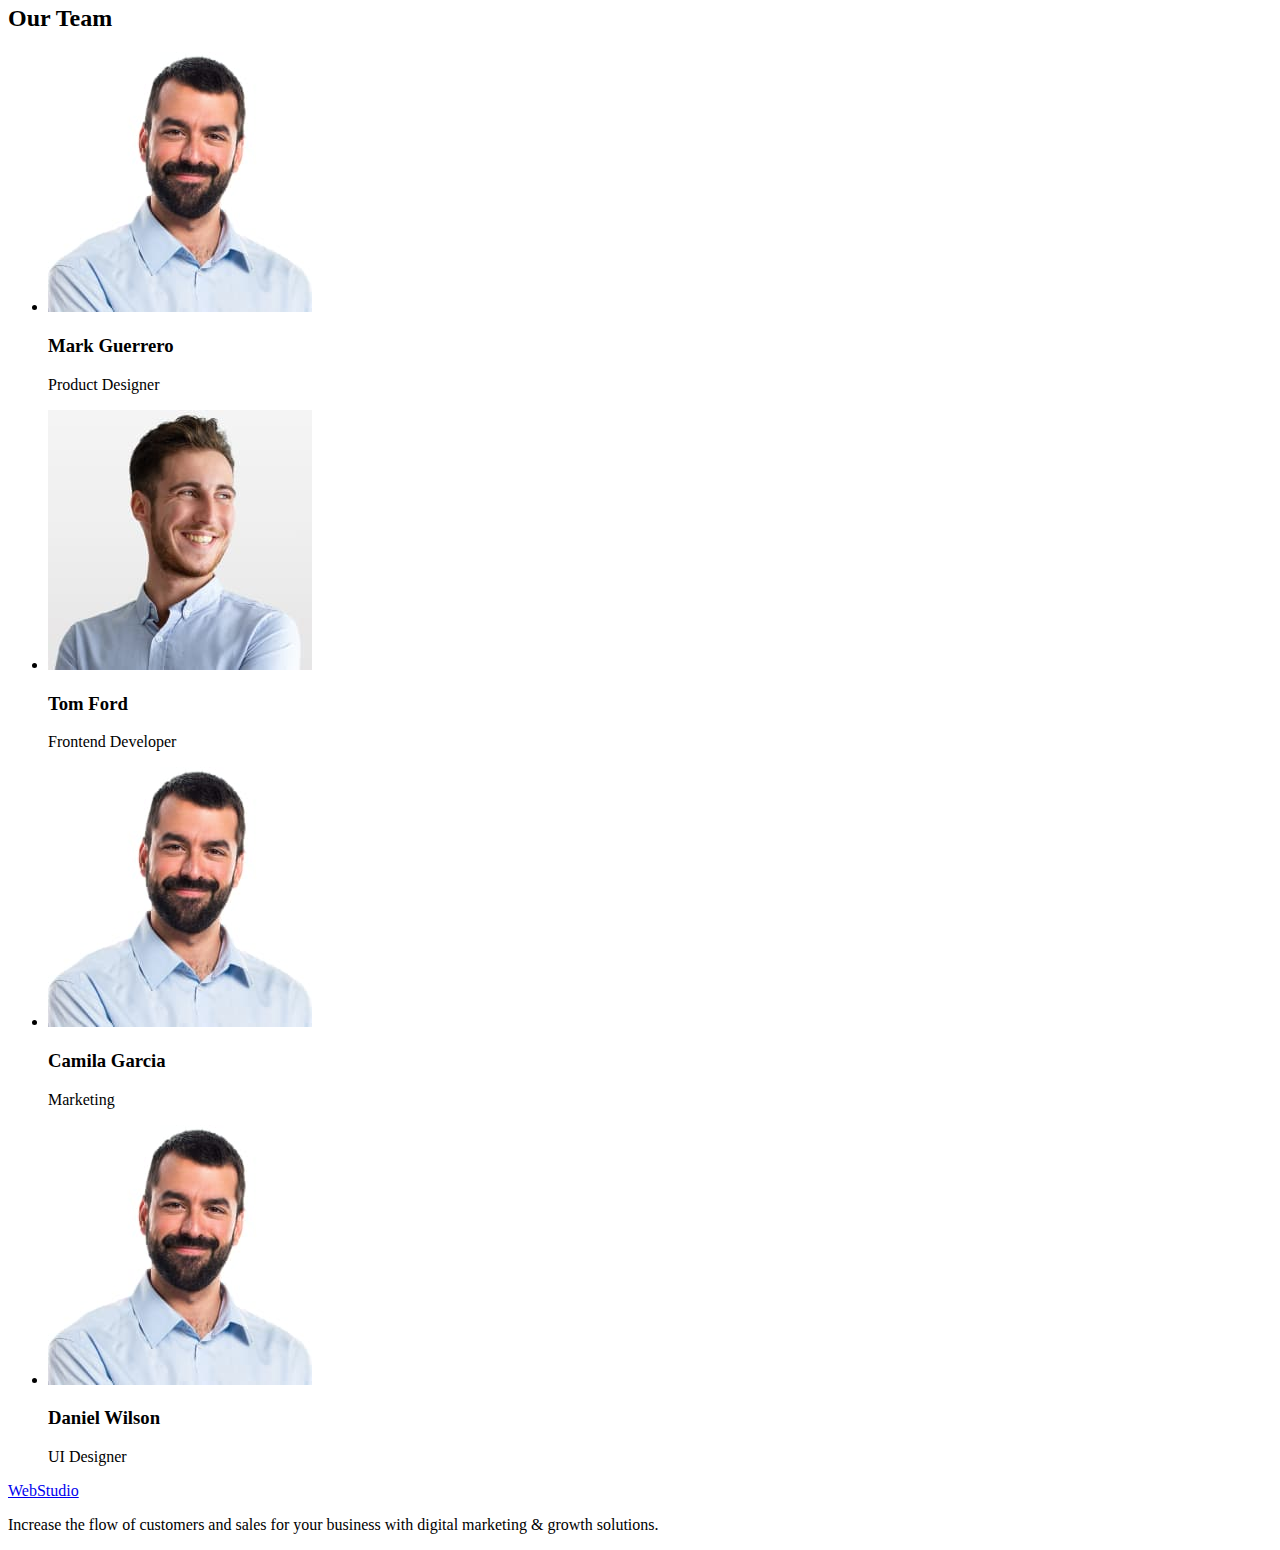
==== commit 23759ff2: "Update index.html" ====
--- a/index.html
+++ b/index.html
@@ -9,24 +9,27 @@
 <body>
     <header>
         <nav>
-            <a href="./index.html"><span>Web</span>Studio</a>
+            <a href="./index.html">WebStudio</a>
             <ul>
                 <li><a href="">Studio</a></li>
                 <li><a href="">Portfolio</a></li>
                 <li><a href="">Contacts</a></li>
             </ul>
+        </nav>
+        <nav>
             <ul>
-                <li><a href="mailto:info@devstudio.com" class="link">info@devstudio.com</a></li>
-                <li><a href="tel:+110001111111" class="link">+11 (000) 111-11-11</a></li>
+                <li><a href="mailto:info@devstudio.com">info@devstudio.com</a></li>
+                <li><a href="tel:+110001111111">+11 (000) 111-11-11</a></li>
             </ul>
         </nav>
     </header>
     <main>
         <section>
-            <h1>Effective Solutions<br>for Your Business</h1>
+            <h1>Effective Solutions for Your Business</h1>
             <button type="button">Order Service</button>
         </section>
         <section>
+            <h2>Features</h2>
             <ul>
                 <li><h3>Strategy</h3>
                 <p>Our goal is to identify the business 
@@ -69,7 +72,7 @@
         </section>
     </main>
     <footer>
-        <a href="./index.html"><span>Web</span>Studio</a>
+        <a href="./index.html">WebStudio</a>
         <p>Increase the flow of customers and 
             sales for your business with digital 
             marketing & growth solutions.</p>
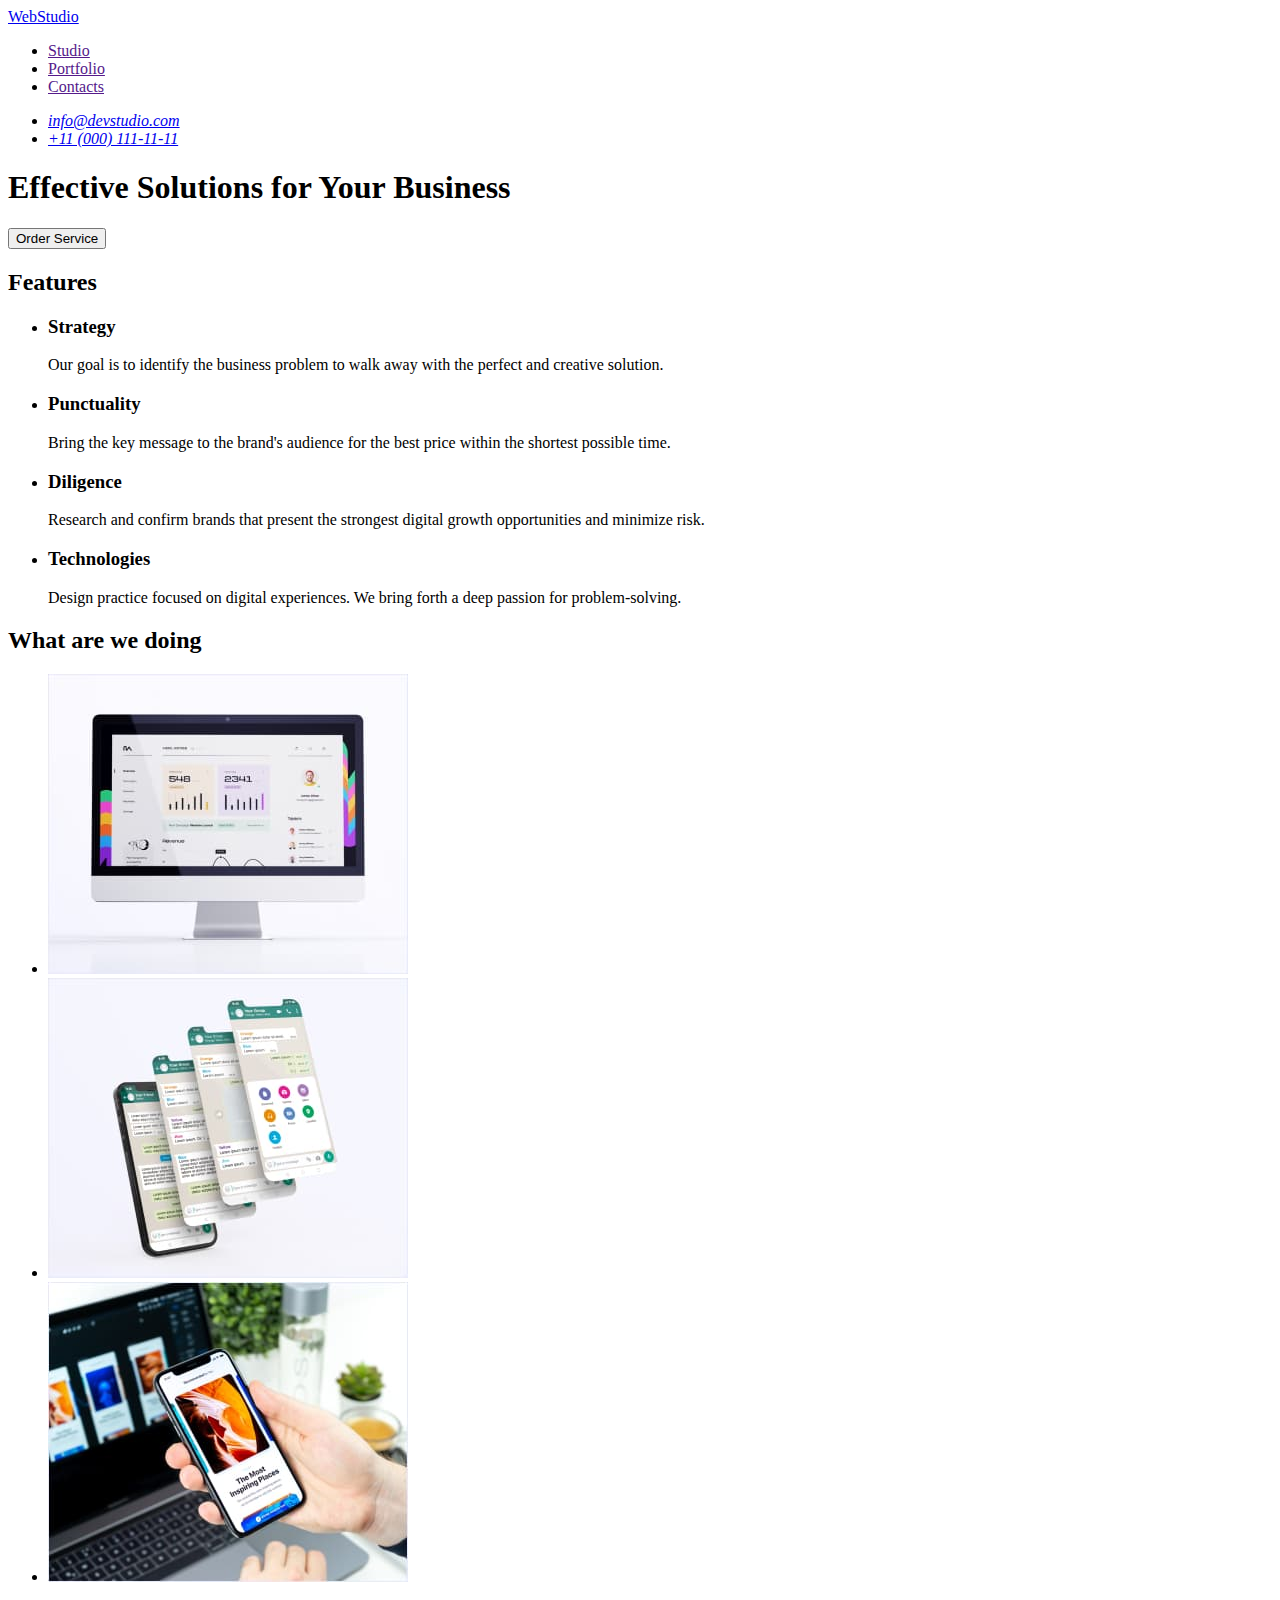
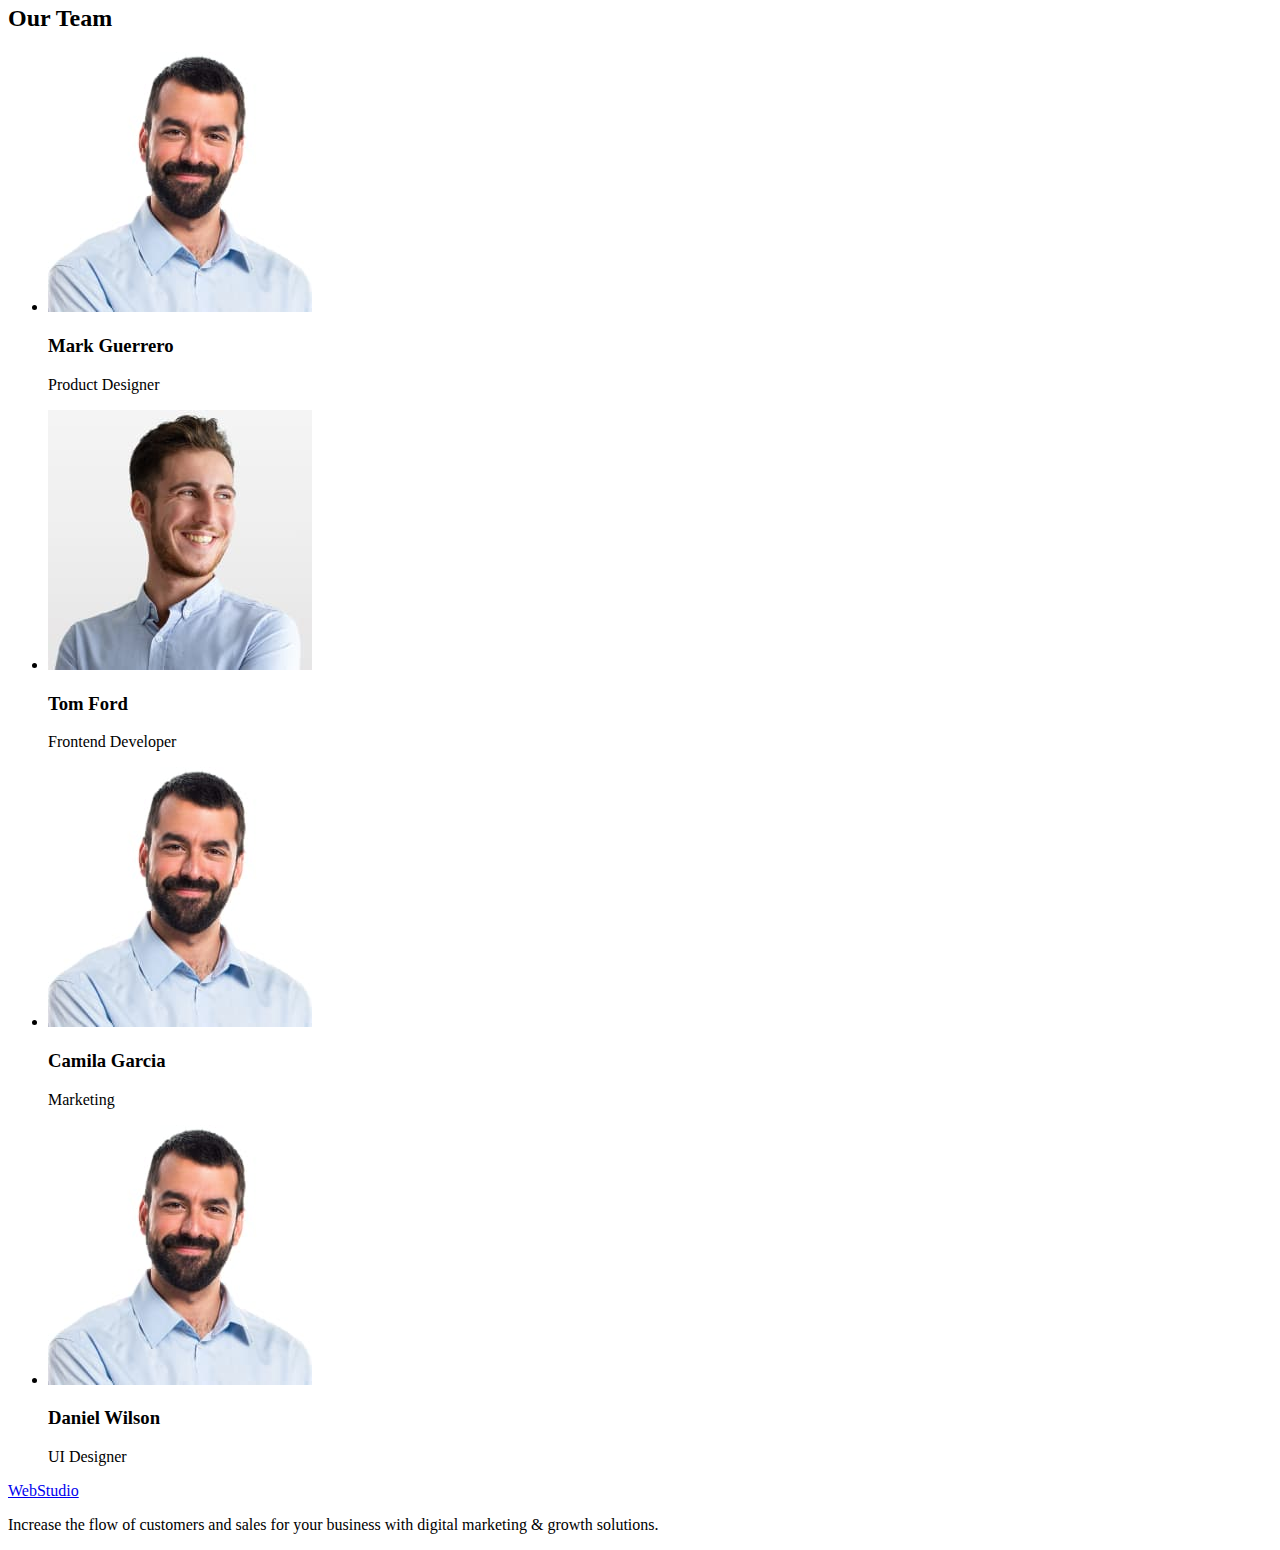
==== commit bd98e204: "Update index.html" ====
--- a/index.html
+++ b/index.html
@@ -11,21 +11,28 @@
         <nav>
             <a href="./index.html">WebStudio</a>
             <ul>
-                <li><a href="">Studio</a></li>
-                <li><a href="">Portfolio</a></li>
-                <li><a href="">Contacts</a></li>
+                <li>
+                    <a href="">Studio</a>
+                </li>
+                <li>
+                    <a href="">Portfolio</a>
+                </li>
+                <li>
+                    <a href="">Contacts</a>
+                </li>
             </ul>
         </nav>
-        <nav>
+        <address>
             <ul>
                 <li><a href="mailto:info@devstudio.com">info@devstudio.com</a></li>
                 <li><a href="tel:+110001111111">+11 (000) 111-11-11</a></li>
             </ul>
-        </nav>
+        </address>
     </header>
     <main>
         <section>
-            <h1>Effective Solutions for Your Business</h1>
+            <h1>Effective Solutions 
+                for Your Business</h1>
             <button type="button">Order Service</button>
         </section>
         <section>
